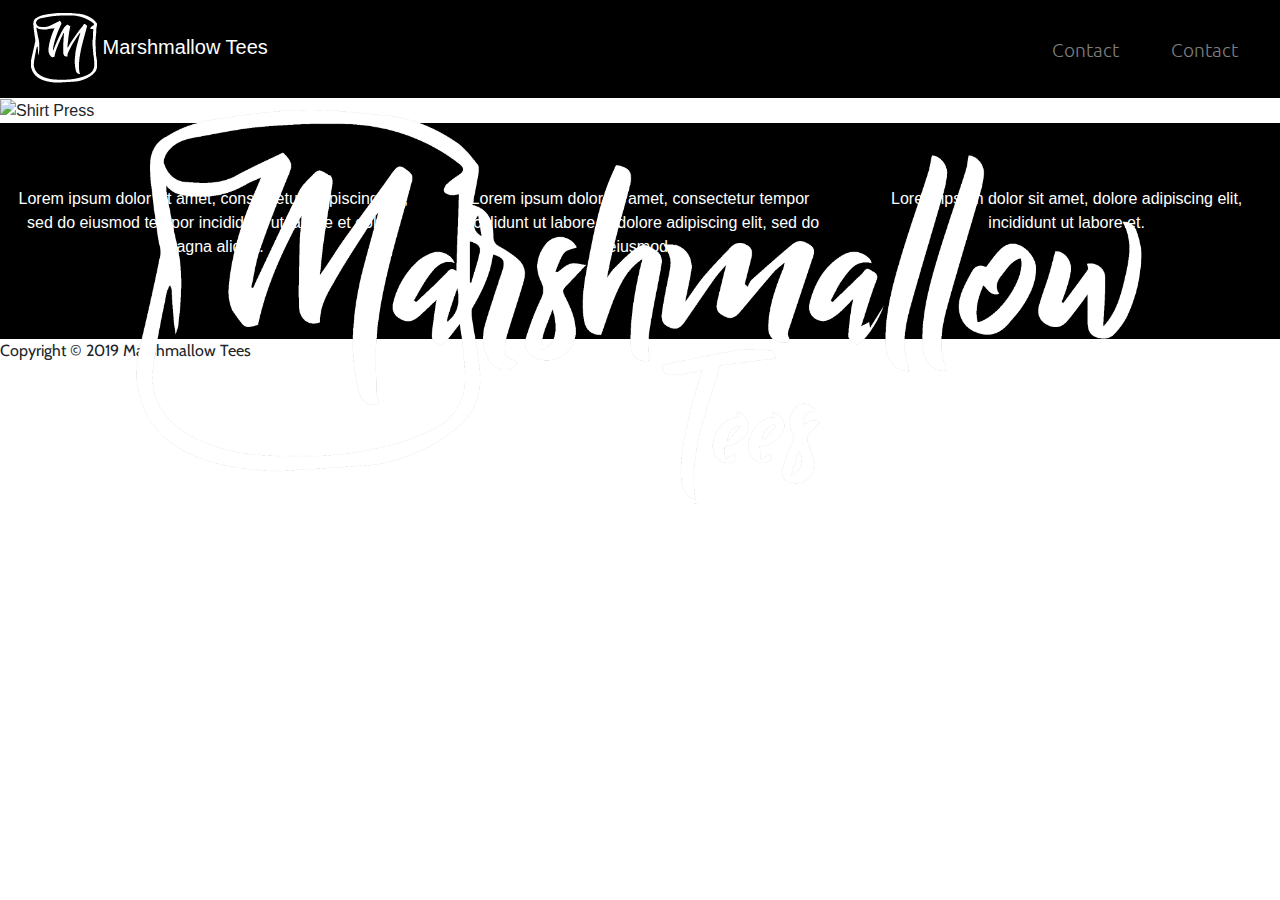
==== index.html @ 92df9481 "add fa and feature section" ====
<!DOCTYPE html>
<html lang="en" dir="ltr">

<head>
  <meta charset="utf-8">

  <!-- CSS -->
  <link rel="stylesheet" href="css/styles.css">

  <!-- Google Font -->
  <link href="https://fonts.googleapis.com/css?family=Cabin|Ubuntu:400,700&display=swap" rel="stylesheet">

  <!-- Bootstrap v4.3 -->
  <link rel="stylesheet" href="https://stackpath.bootstrapcdn.com/bootstrap/4.3.1/css/bootstrap.min.css" integrity="sha384-ggOyR0iXCbMQv3Xipma34MD+dH/1fQ784/j6cY/iJTQUOhcWr7x9JvoRxT2MZw1T" crossorigin="anonymous">

  <!-- Font Awesome -->
  <script src="https://kit.fontawesome.com/22c0f62bb1.js"></script>

  <title>Marshmallow Tees</title>
  <link rel="shortcut icon" href="images/logo.png">

</head>

<body>

  <section class="title-section" id="title">
    <div class="container-fluid" id="title-content">

      <!-- Nav Bar -->
      <nav class="navbar navbar-expand-lg navbar-dark">

        <a class="navbar-brand" href="#title"><img src="images/logo.png" alt="Marshmallow Tees Logo"> Marshmallow Tees</a>

        <button class="navbar-toggler" type="button" data-toggle="collapse" data-target="#navbarSupportedContent" aria-controls="navbarSupportedContent" aria-expanded="false" aria-label="Toggle navigation">
          <span class="navbar-toggler-icon"></span>
        </button>

        <div class="collapse navbar-collapse" id="navbarSupportedContent">
          <ul class="navbar-nav ml-auto">
            <li class="nav-item">
              <a class="nav-link" href="#footer">Contact</a>
            </li>
            <li class="nav-item">
              <a class="nav-link" href="#footer">Contact</a>
            </li>
          </ul>
        </div>
      </nav>

      <!-- Title -->
      <div class="title">
        <img class="main-logo" src="images/mainlogo.png" alt="Marshmallow Tees Logo">
        <img class="press-image" src="images/press.jpg" alt="Shirt Press">
      </div>

    </div>
  </section>

  <!-- Features -->

  <section class="black-section" id="features">
    <div class="container-fluid">
      <div class="row">
        <div class="col-lg-4 feature">
          <i class="fas fa-search fa-5x icon"></i>
          <p>Lorem ipsum dolor sit amet, consectetur adipiscing elit, sed do eiusmod tempor incididunt ut labore et dolore magna aliqua.</p>
        </div>
        <div class="col-lg-4 feature">
          <i class="fas fa-dollar-sign fa-5x icon"></i>
          <p>Lorem ipsum dolor sit amet, consectetur tempor incididunt ut labore et dolore adipiscing elit, sed do eiusmod.</p>
        </div>
        <div class="col-lg-4 feature">
          <i class="fas fa-shipping-fast fa-5x icon"></i>
          <p>Lorem ipsum dolor sit amet, dolore adipiscing elit, incididunt ut labore et.</p>
        </div>
      </div>
    </div>
  </section>

  <!-- Bootstrap Dependencies -->
  <script src="https://code.jquery.com/jquery-3.3.1.slim.min.js" integrity="sha384-q8i/X+965DzO0rT7abK41JStQIAqVgRVzpbzo5smXKp4YfRvH+8abtTE1Pi6jizo" crossorigin="anonymous"></script>
  <script src="https://cdnjs.cloudflare.com/ajax/libs/popper.js/1.14.7/umd/popper.min.js" integrity="sha384-UO2eT0CpHqdSJQ6hJty5KVphtPhzWj9WO1clHTMGa3JDZwrnQq4sF86dIHNDz0W1" crossorigin="anonymous"></script>
  <script src="https://stackpath.bootstrapcdn.com/bootstrap/4.3.1/js/bootstrap.min.js" integrity="sha384-JjSmVgyd0p3pXB1rRibZUAYoIIy6OrQ6VrjIEaFf/nJGzIxFDsf4x0xIM+B07jRM" crossorigin="anonymous"></script>

</body>
<footer>
  <div class="container-fluid">
    <div class="row">

      <i class="fab fa-facebook-f"></i>
      <i class="fab fa-instagram"></i>
      <p>Copyright © 2019 Marshmallow Tees</p>

    </div>
  </div>
</footer>

</html>
---- css/styles.css ----
body {

  text-align: center;

}

footer {

  font-family: 'Cabin';

}


/* Sections */


.black-section {
  background-color: #000;
  text-align: center;
  color: #fff;
}

/* Navigation Bar */
.navbar {
  padding: 0 0 4.5rem;
  background-color: #000;
}

.navbar-brand {
  padding: 0 15px;
}

.nav-item {
  padding: 0 18px;
  font-weight: 300;
}

.nav-link {
  font-size: 1.2rem;
  font-family: 'Ubuntu';
}

/* Title */

#title-content {
  padding: 0;
}

.title {
  position: relative;
}

.press-image {
  width: 100%;
}

.main-logo {
  position: absolute;
  left: 10%;
  top: 20%;
  width: 80%;
}

/* Features */

.feature {
  padding: 5%;
}

.icon {
  padding: 0 0 2rem;
  color: #81d742;
}
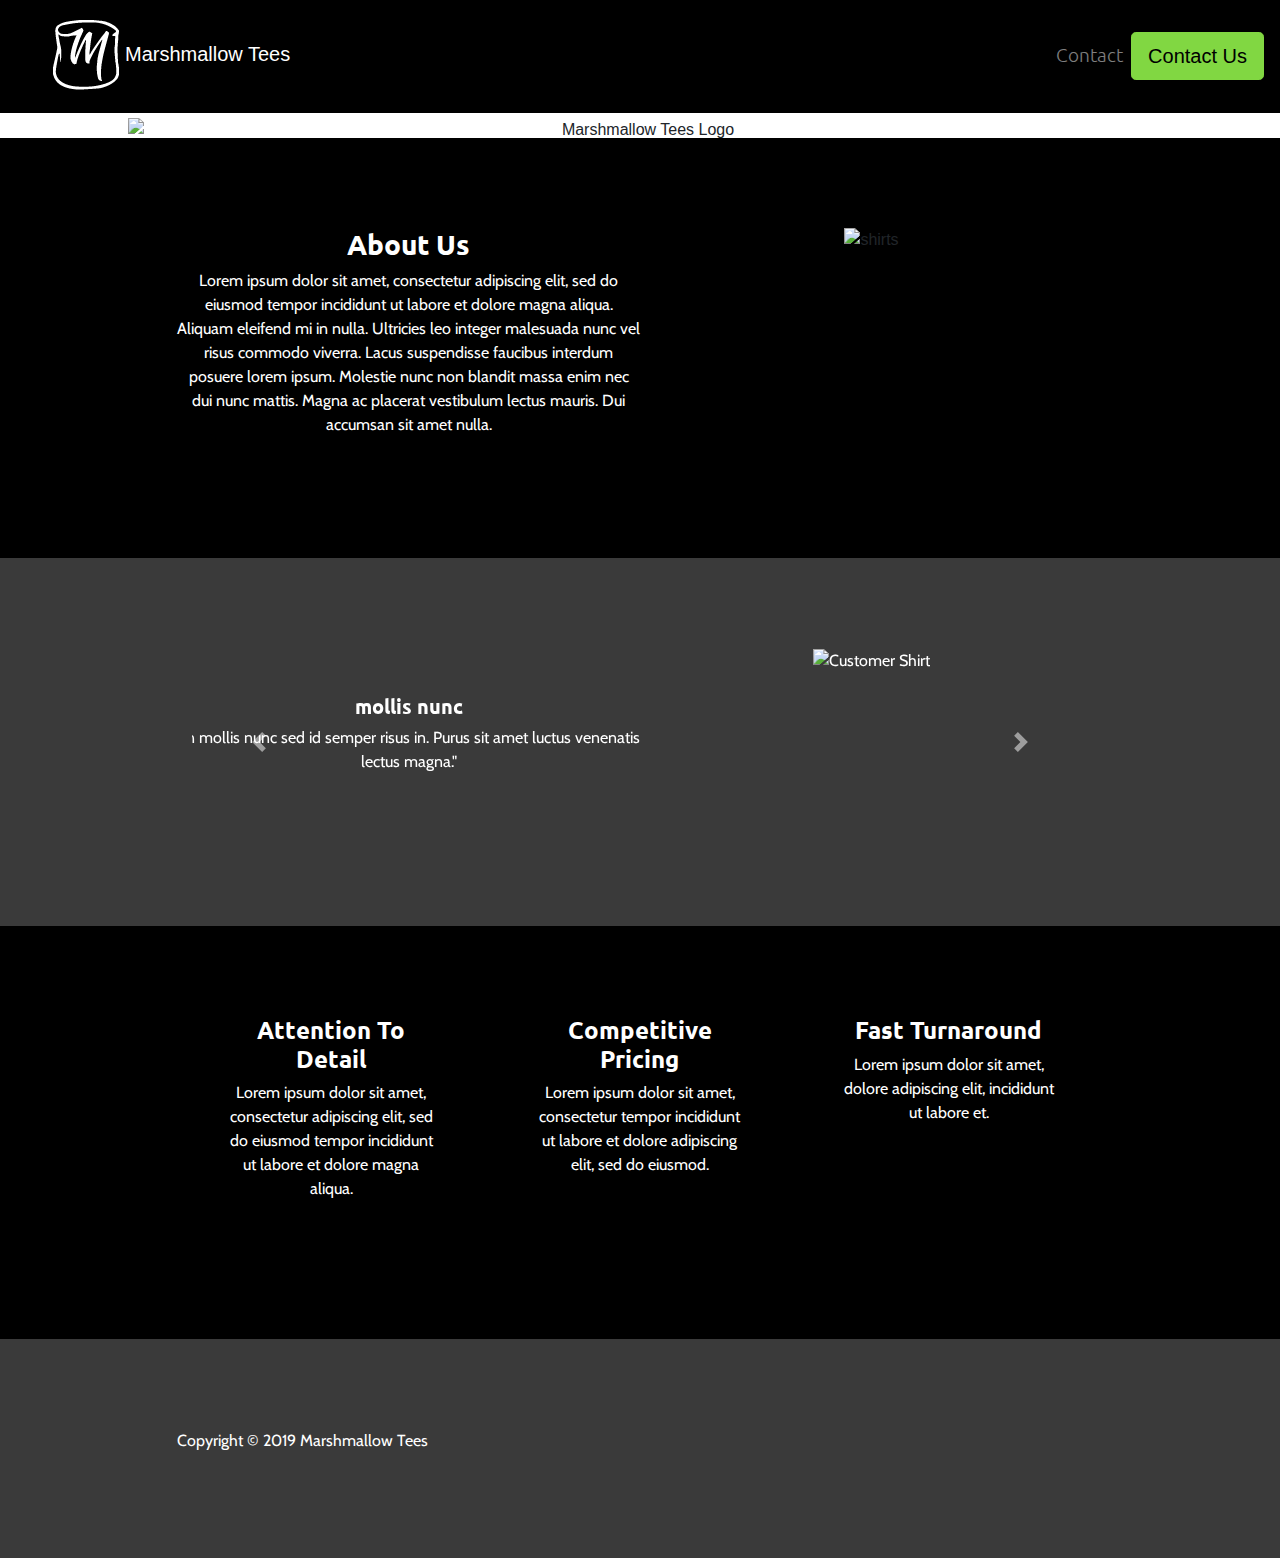
==== commit 3a6b1be0: "adjust navbar, add parallax, and add contact page" ====
--- a/index.html
+++ b/index.html
@@ -4,14 +4,14 @@
 <head>
   <meta charset="utf-8">
 
-  <!-- CSS -->
-  <link rel="stylesheet" href="css/styles.css">
-
   <!-- Google Font -->
   <link href="https://fonts.googleapis.com/css?family=Cabin|Ubuntu:400,700&display=swap" rel="stylesheet">
 
   <!-- Bootstrap v4.3 -->
   <link rel="stylesheet" href="https://stackpath.bootstrapcdn.com/bootstrap/4.3.1/css/bootstrap.min.css" integrity="sha384-ggOyR0iXCbMQv3Xipma34MD+dH/1fQ784/j6cY/iJTQUOhcWr7x9JvoRxT2MZw1T" crossorigin="anonymous">
+
+  <!-- CSS -->
+  <link rel="stylesheet" href="css/styles.css">
 
   <!-- Font Awesome -->
   <script src="https://kit.fontawesome.com/22c0f62bb1.js"></script>
@@ -41,18 +41,94 @@
               <a class="nav-link" href="#footer">Contact</a>
             </li>
             <li class="nav-item">
-              <a class="nav-link" href="#footer">Contact</a>
+              <a class="btn btn-lg btn-primary" href="contactUs.html">Contact Us</a>
             </li>
           </ul>
         </div>
       </nav>
 
       <!-- Title -->
-      <div class="title">
-        <img class="main-logo" src="images/mainlogo.png" alt="Marshmallow Tees Logo">
+
+      <div class="title parallax">
+        <div class="main-title-logo">
+        <img class="main-logo" src="images/mainLogo.png" alt="Marshmallow Tees Logo">
+      </div>
         <img class="press-image" src="images/press.jpg" alt="Shirt Press">
+
+
       </div>
+    </div>
+  </section>
 
+  <!-- About Us -->
+
+  <section class="about-us-section" id="about-us">
+    <div class="container-fluid">
+      <div class="row">
+        <div class="col-lg-6 about-us-text">
+          <h3>About Us</h3>
+          <p>Lorem ipsum dolor sit amet, consectetur adipiscing elit, sed do eiusmod tempor incididunt ut labore et dolore magna aliqua. Aliquam eleifend mi in nulla. Ultricies leo integer malesuada nunc vel risus commodo viverra. Lacus suspendisse
+            faucibus interdum posuere lorem ipsum. Molestie nunc non blandit massa enim nec dui nunc mattis. Magna ac placerat vestibulum lectus mauris. Dui accumsan sit amet nulla.</p>
+        </div>
+        <div class="col-lg-6">
+          <img class="about-us-image" src="images/aboutUsImage.png" alt="shirts">
+        </div>
+      </div>
+    </div>
+  </section>
+
+  <!-- Testimonials -->
+
+  <section class="testimonials-section" id="testimonials">
+    <div class="container-fluid">
+      <div id="testimonials-carousel" class="carousel slide" data-ride="carousel">
+        <div class="carousel-inner">
+          <div class="carousel-item active">
+            <div class="row">
+              <div class="col-lg-6 center-testimonial-text">
+                <i class="fas fa-user-circle fa-5x user-icon"></i>
+                <h5>mollis nunc</h5>
+                <p>"In mollis nunc sed id semper risus in. Purus sit amet luctus venenatis lectus magna."</p>
+              </div>
+              <div class="col-lg-6">
+                <img class="testimonial-image" src="images/testimonialShirt1.png" alt="Customer Shirt">
+              </div>
+            </div>
+          </div>
+          <div class="carousel-item">
+            <div class="row">
+              <div class="col-lg-6 center-testimonial-text">
+                <i class="fas fa-user-circle fa-5x user-icon"></i>
+                <h5>ut labore</h5>
+                <p>"Lorem ipsum dolor sit amet, consectetur adipiscing elit, sed do eiusmod tempor incididunt ut labore et dolore magna aliqua."</p>
+              </div>
+              <div class="col-lg-6">
+                <img class="testimonial-image" src="images/testimonialShirt2.png" alt="Customer Shirt">
+              </div>
+            </div>
+          </div>
+          <div class="carousel-item">
+            <div class="row">
+              <div class="col-lg-6 center-testimonial-text">
+                <i class="fas fa-user-circle fa-5x user-icon"></i>
+                <h5>elit lectus</h5>
+                <p>"Id nibh tortor id aliquet lectus proin nibh."</p>
+              </div>
+              <div class="col-lg-6">
+                <img class="testimonial-image" src="images/testimonialShirt3.png" alt="Customer Shirt">
+              </div>
+            </div>
+          </div>
+        </div>
+        <a class="carousel-control-prev" href="#testimonials-carousel" role="button" data-slide="prev">
+          <span class="carousel-control-prev-icon" aria-hidden="true"></span>
+          <span class="sr-only">Previous</span>
+        </a>
+        <a class="carousel-control-next" href="#testimonials-carousel" role="button" data-slide="next">
+          <span class="carousel-control-next-icon" aria-hidden="true"></span>
+          <span class="sr-only">Next</span>
+        </a>
+      </div>
     </div>
   </section>
 
@@ -61,21 +137,32 @@
   <section class="black-section" id="features">
     <div class="container-fluid">
       <div class="row">
-        <div class="col-lg-4 feature">
-          <i class="fas fa-search fa-5x icon"></i>
+        <div class="col-lg-4 col-md-6 feature">
+          <i class="fas fa-search fa-5x feature-icon"></i>
+          <h4>Attention To Detail</h4>
           <p>Lorem ipsum dolor sit amet, consectetur adipiscing elit, sed do eiusmod tempor incididunt ut labore et dolore magna aliqua.</p>
         </div>
-        <div class="col-lg-4 feature">
-          <i class="fas fa-dollar-sign fa-5x icon"></i>
+        <div class="col-lg-4 col-md-6 feature">
+          <i class="fas fa-dollar-sign fa-5x feature-icon"></i>
+          <h4>Competitive Pricing</h4>
           <p>Lorem ipsum dolor sit amet, consectetur tempor incididunt ut labore et dolore adipiscing elit, sed do eiusmod.</p>
         </div>
-        <div class="col-lg-4 feature">
-          <i class="fas fa-shipping-fast fa-5x icon"></i>
+        <div class="col-lg-4 col-md-12 feature">
+          <i class="fas fa-shipping-fast fa-5x feature-icon"></i>
+          <h4>Fast Turnaround</h4>
           <p>Lorem ipsum dolor sit amet, dolore adipiscing elit, incididunt ut labore et.</p>
         </div>
       </div>
     </div>
   </section>
+
+
+  <!-- Call To Action -->
+
+
+
+
+
 
   <!-- Bootstrap Dependencies -->
   <script src="https://code.jquery.com/jquery-3.3.1.slim.min.js" integrity="sha384-q8i/X+965DzO0rT7abK41JStQIAqVgRVzpbzo5smXKp4YfRvH+8abtTE1Pi6jizo" crossorigin="anonymous"></script>
@@ -87,8 +174,8 @@
   <div class="container-fluid">
     <div class="row">
 
-      <i class="fab fa-facebook-f"></i>
-      <i class="fab fa-instagram"></i>
+      <i class="fab fa-facebook-f footer-icon"></i>
+      <i class="fab fa-instagram footer-icon"></i>
       <p>Copyright © 2019 Marshmallow Tees</p>
 
     </div>
--- a/css/styles.css
+++ b/css/styles.css
@@ -1,38 +1,66 @@
+body {
+  text-align: center;
+  height: 100%;
+}
 
-body {
-
-  text-align: center;
-
+html {
+  height: 100%;
 }
 
 footer {
-
   font-family: 'Cabin';
-
+  background-color: #3a3a3a;
+  color: #fff;
 }
 
+h1, h2, h3, h4, h5, h6 {
+  font-family: 'Ubuntu';
+  font-weight: 700;
+}
+
+p {
+  font-family: 'Cabin';
+}
+
+.container-fluid {
+  padding: 7% 15%;
+}
+
+.parallax {
+  background-image: url("../images/press.jpg");
+
+  height: 100%;
+  /* padding: -84% 0 0; */
+
+  background-attachment: fixed;
+  background-position: center;
+  background-repeat: no-repeat;
+  background-size: cover;
+  z-index: -1;
+}
 
 /* Sections */
-
-
 .black-section {
   background-color: #000;
   text-align: center;
   color: #fff;
 }
 
+.about-us-section {
+  background-color: #000;
+}
+
 /* Navigation Bar */
 .navbar {
-  padding: 0 0 4.5rem;
   background-color: #000;
 }
 
 .navbar-brand {
-  padding: 0 15px;
+  padding: 1% 3%;
 }
 
 .nav-item {
-  padding: 0 18px;
+  padding: 0;
   font-weight: 300;
 }
 
@@ -41,8 +69,23 @@
   font-family: 'Ubuntu';
 }
 
+.navbar-toggler {
+  margin: 0 3%;
+}
+
+.btn-primary {
+  background-color: #81d742;
+  border-color: #81d742;
+  color: #000;
+}
+
+.btn-primary:hover {
+  background-color: #93f74a;
+  border-color: #93f74a;
+  color: #000;
+}
+
 /* Title */
-
 #title-content {
   padding: 0;
 }
@@ -53,6 +96,7 @@
 
 .press-image {
   width: 100%;
+  visibility: hidden;
 }
 
 .main-logo {
@@ -62,13 +106,53 @@
   width: 80%;
 }
 
-/* Features */
-
-.feature {
-  padding: 5%;
+/* About Us */
+.about-us-text {
+  color: #fff;
+  text-align: center;
+  padding: 0 0 1rem;
 }
 
-.icon {
+.about-us-image {
+  width: 99%;
+  max-width: 99%;
+}
+
+/* Features */
+.feature {
+  padding: 0 5% 2rem;
+}
+
+.feature-icon {
   padding: 0 0 2rem;
   color: #81d742;
 }
+
+/* Testimonials */
+.testimonials-section {
+  background-color: #3a3a3a;
+  color: #fff;
+  font-family: 'Cabin';
+}
+
+.carousel-item {
+  text-align: center;
+}
+
+.center-testimonial-text {
+  padding: 5% 0;
+}
+
+.testimonial-image {
+  max-width: 30rem;
+}
+
+.user-icon {
+  padding: 0 0 2rem;
+}
+
+/* Call To Action */
+/* Footer */
+.footer-icon {
+  color: #81d742;
+}
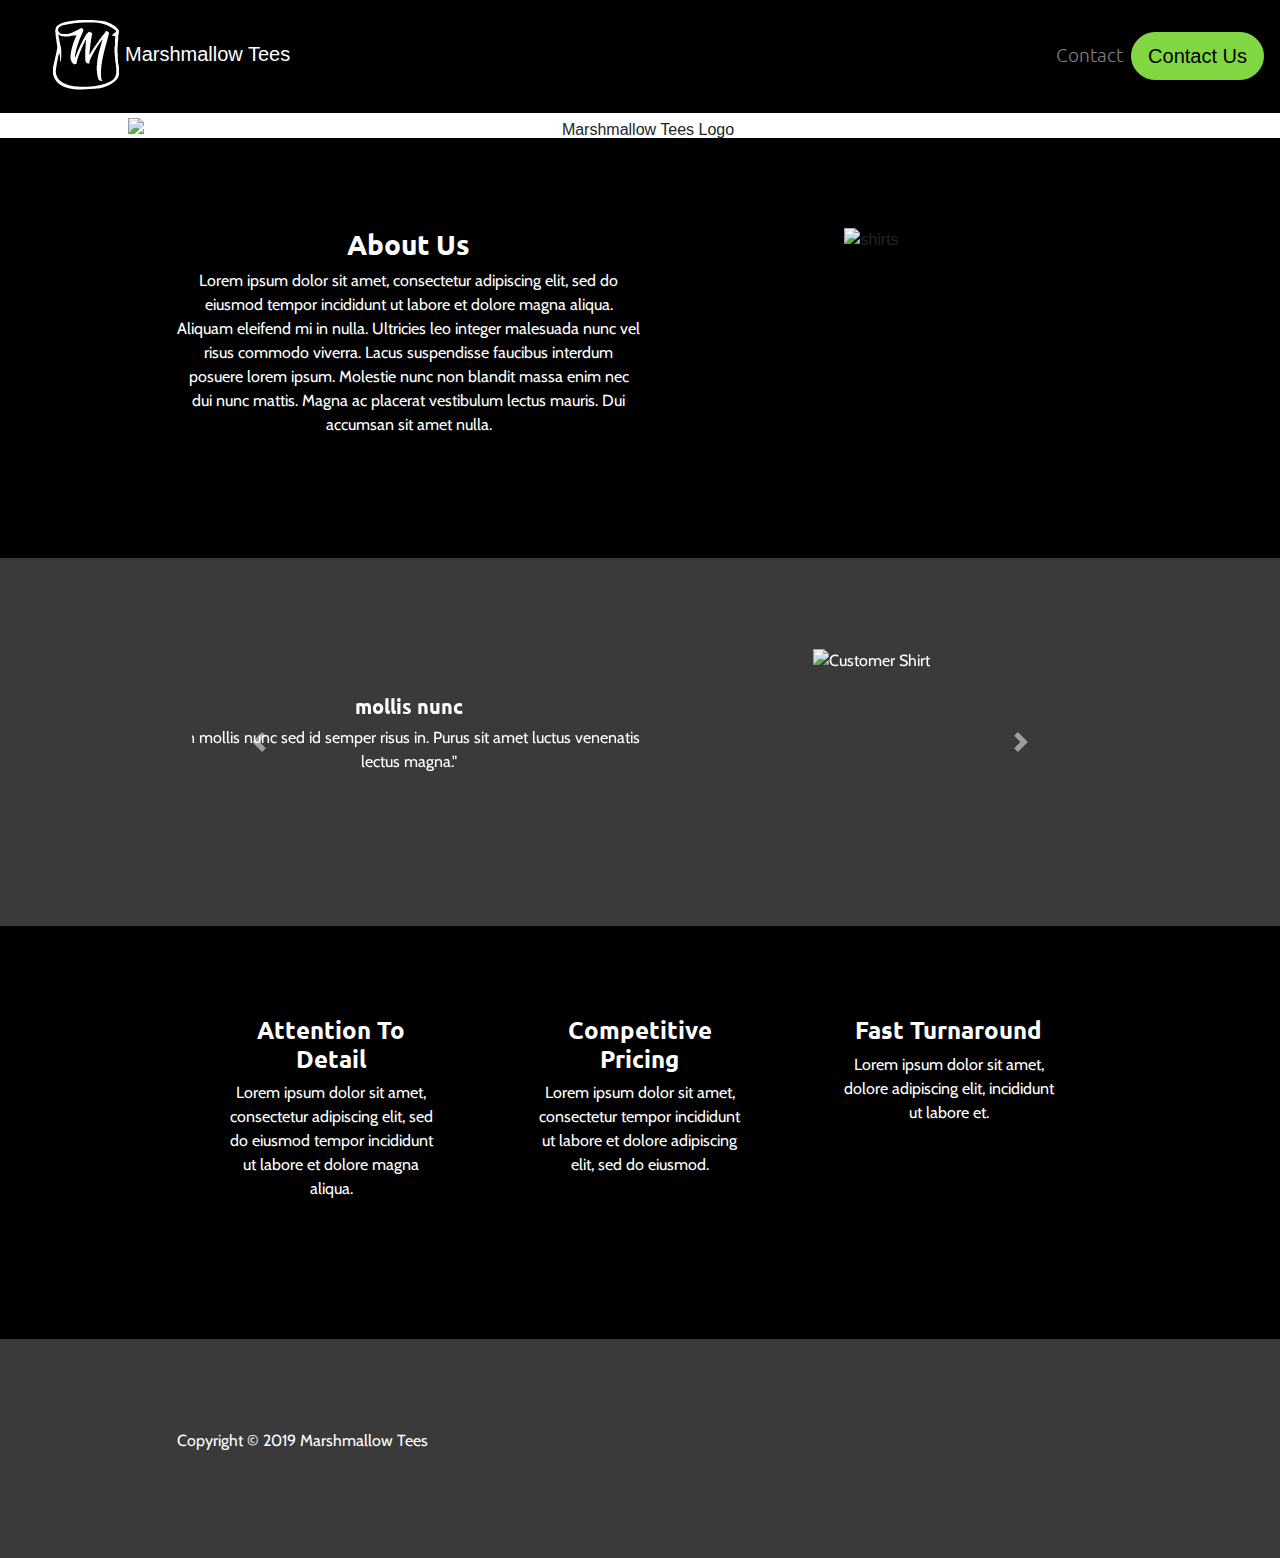
==== commit f1a0f6d7: "fix contact button, broke parallax" ====
--- a/index.html
+++ b/index.html
@@ -51,10 +51,10 @@
 
       <div class="title parallax">
         <div class="main-title-logo">
-        <img class="main-logo" src="images/mainLogo.png" alt="Marshmallow Tees Logo">
-      </div>
-        <img class="press-image" src="images/press.jpg" alt="Shirt Press">
-
+          <img class="main-logo" src="images/mainLogo.png" alt="Marshmallow Tees Logo">
+        </div>
+          <img class="press-image" src="images/press.jpg" alt="Shirt Press">
+        </div>
 
       </div>
     </div>
--- a/css/styles.css
+++ b/css/styles.css
@@ -28,10 +28,8 @@
 
 .parallax {
   background-image: url("../images/press.jpg");
-
   height: 100%;
   /* padding: -84% 0 0; */
-
   background-attachment: fixed;
   background-position: center;
   background-repeat: no-repeat;
@@ -77,6 +75,7 @@
   background-color: #81d742;
   border-color: #81d742;
   color: #000;
+  border-radius: 40px;
 }
 
 .btn-primary:hover {
@@ -98,6 +97,12 @@
   width: 100%;
   visibility: hidden;
 }
+
+.image-overlay {
+  color: rgba(0, 0, 0, 0.84);
+}
+
+
 
 .main-logo {
   position: absolute;
@@ -144,6 +149,7 @@
 }
 
 .testimonial-image {
+  width: 100%;
   max-width: 30rem;
 }
 
@@ -156,3 +162,17 @@
 .footer-icon {
   color: #81d742;
 }
+
+@media only screen and (max-width: 992px) {
+.parallax {
+  visibility: hidden;
+}
+.press-image {
+  visibility: visible;
+  z-index: -1;
+}
+.main-title-logo {
+  visibility: visible;
+}
+
+}
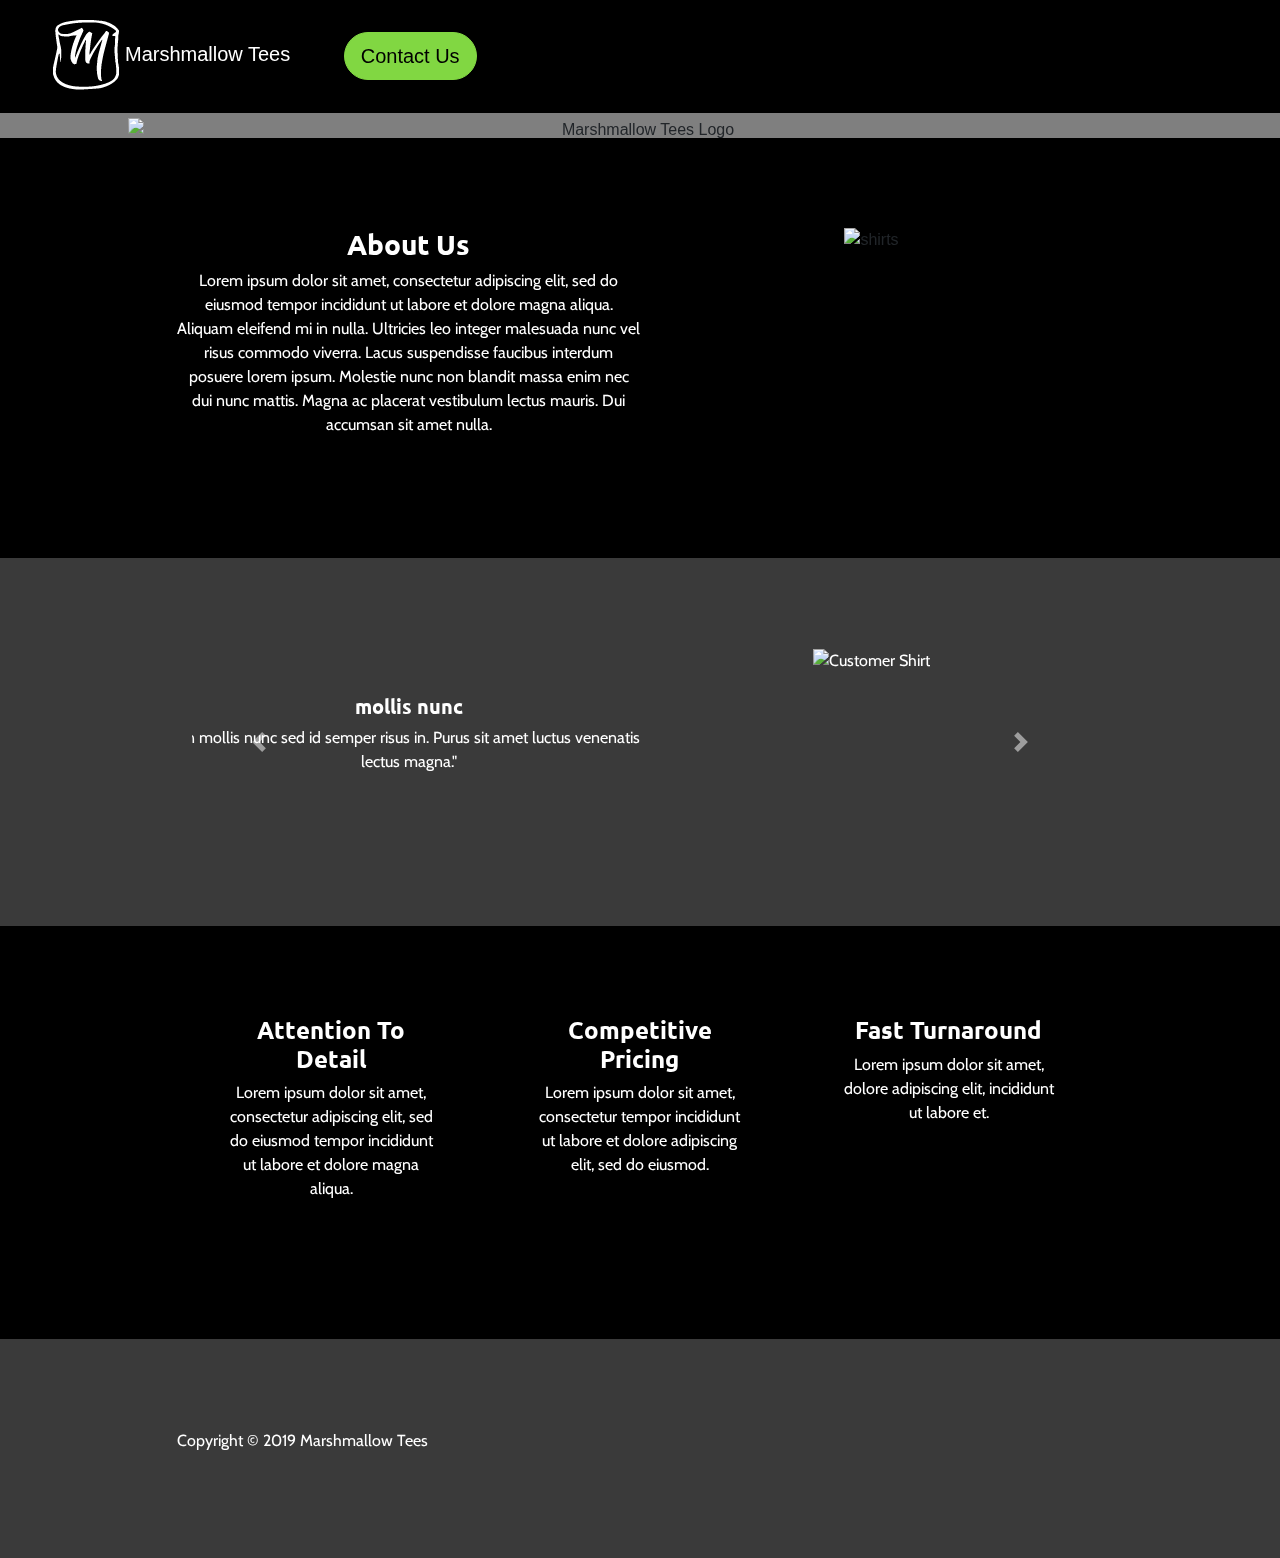
==== commit 3647cb8c: "edit contact button and contactus page" ====
--- a/index.html
+++ b/index.html
@@ -31,11 +31,12 @@
 
         <a class="navbar-brand" href="#title"><img src="images/logo.png" alt="Marshmallow Tees Logo"> Marshmallow Tees</a>
 
-        <button class="navbar-toggler" type="button" data-toggle="collapse" data-target="#navbarSupportedContent" aria-controls="navbarSupportedContent" aria-expanded="false" aria-label="Toggle navigation">
+        <a class="btn btn-lg btn-primary" href="contactUs.html">Contact Us</a>
+        <!-- <button class="navbar-toggler" type="button" data-toggle="collapse" data-target="#navbarSupportedContent" aria-controls="navbarSupportedContent" aria-expanded="false" aria-label="Toggle navigation">
           <span class="navbar-toggler-icon"></span>
-        </button>
+        </button> -->
 
-        <div class="collapse navbar-collapse" id="navbarSupportedContent">
+        <!-- <div class="collapse navbar-collapse" id="navbarSupportedContent">
           <ul class="navbar-nav ml-auto">
             <li class="nav-item">
               <a class="nav-link" href="#footer">Contact</a>
@@ -44,17 +45,19 @@
               <a class="btn btn-lg btn-primary" href="contactUs.html">Contact Us</a>
             </li>
           </ul>
-        </div>
+        </div> -->
       </nav>
 
       <!-- Title -->
 
       <div class="title parallax">
         <div class="main-title-logo">
+          <div id = "overlay">
+          </div>
           <img class="main-logo" src="images/mainLogo.png" alt="Marshmallow Tees Logo">
         </div>
-          <img class="press-image" src="images/press.jpg" alt="Shirt Press">
-        </div>
+<img class="press-image" src="images/press.jpg" alt="Shirt Press">
+      </div>
 
       </div>
     </div>
--- a/css/styles.css
+++ b/css/styles.css
@@ -35,8 +35,20 @@
   background-repeat: no-repeat;
   background-size: cover;
   z-index: -1;
-}
-
+
+}
+#overlay {
+  position: fixed;
+  width: 100%;
+  height: 100%;
+  top: 0;
+  left: 0;
+  right: 0;
+  bottom: 0;
+  background-color: rgba(0,0,0,0.5);
+  z-index: -2;
+  cursor: pointer;
+}
 /* Sections */
 .black-section {
   background-color: #000;
@@ -158,21 +170,46 @@
 }
 
 /* Call To Action */
+
+
+
+/* Contact Us */
+
+.form-section {
+  text-align: center;
+}
+
+.jot-form {
+  padding: 0 25%;
+}
+
 /* Footer */
 .footer-icon {
   color: #81d742;
 }
 
 @media only screen and (max-width: 992px) {
-.parallax {
-  visibility: hidden;
-}
 .press-image {
-  visibility: visible;
+visibility: visible;
   z-index: -1;
 }
+
 .main-title-logo {
   visibility: visible;
-}
-
-}
+
+}
+
+.main-logo {
+  top: 30%;
+}
+
+#overlay{
+  visibility: :visible;
+  z-index: 0;
+}
+
+.jot-Form {
+  padding: 0;
+}
+
+}
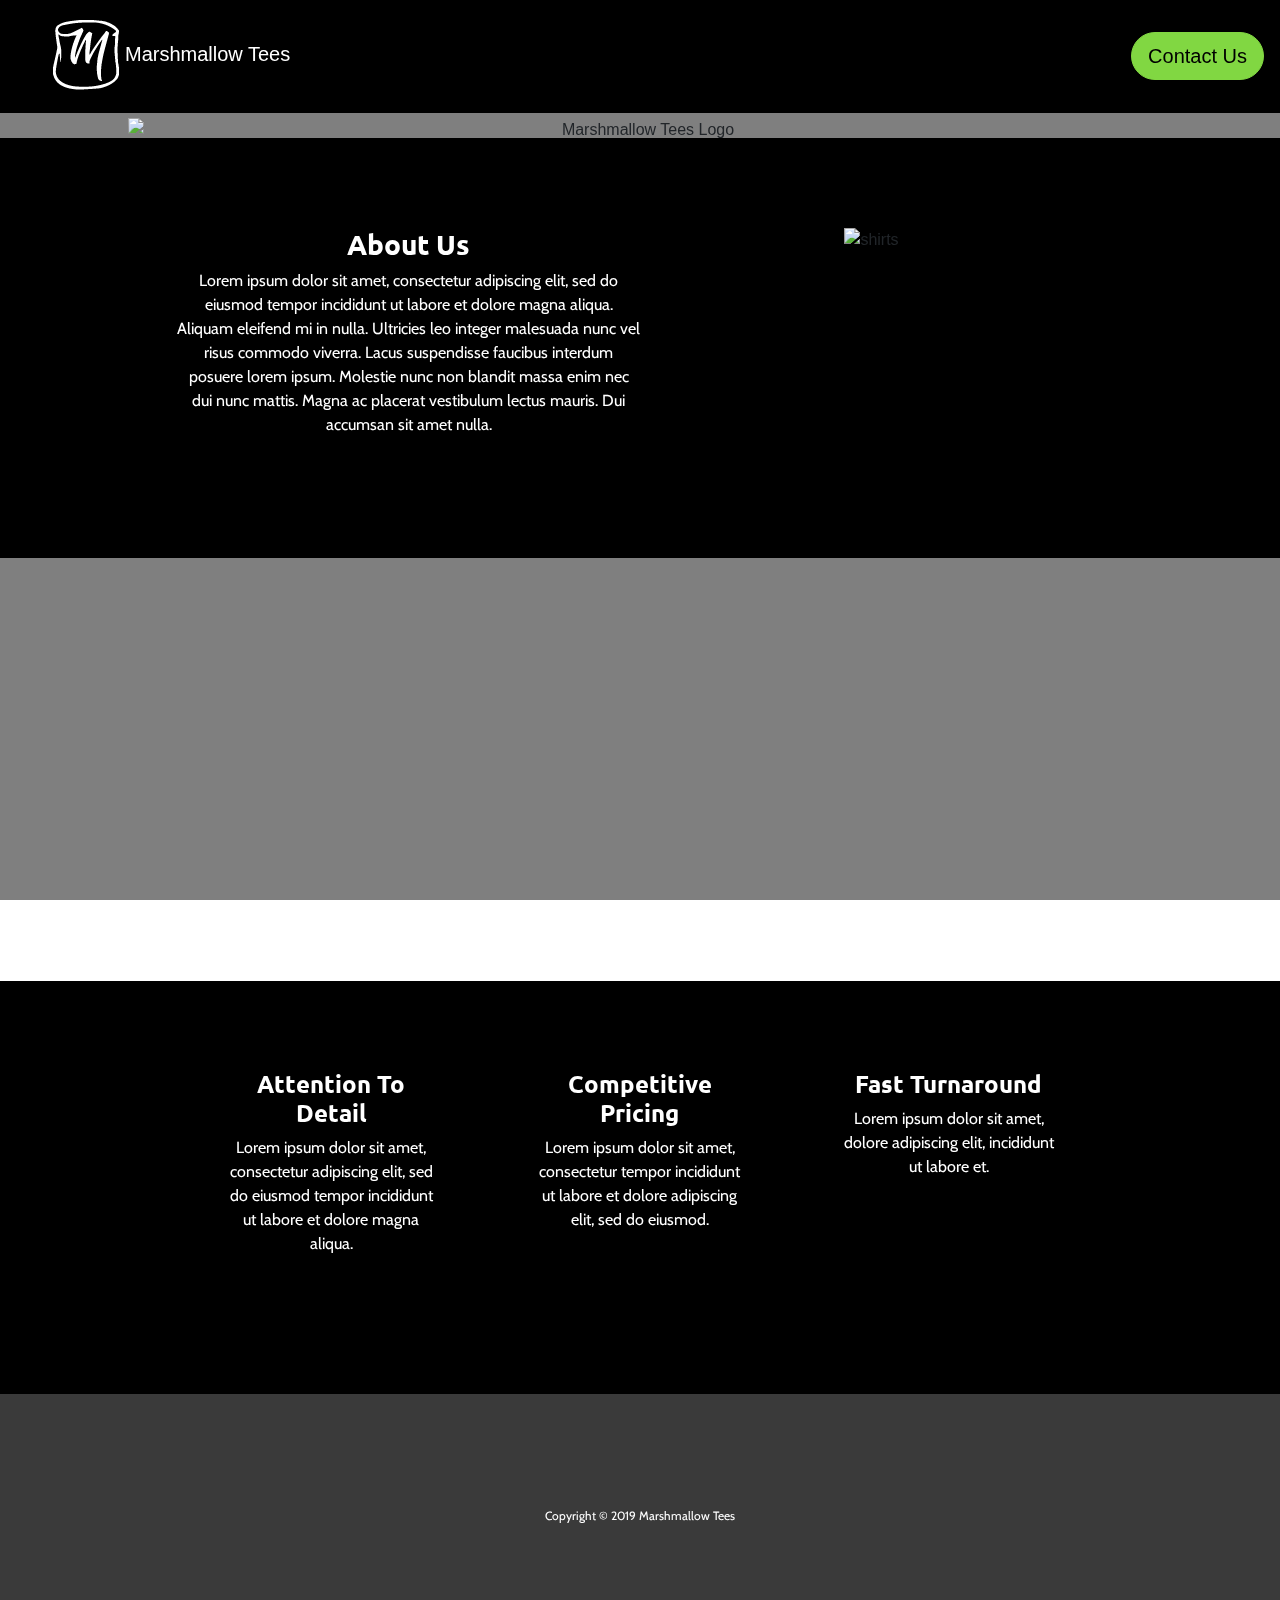
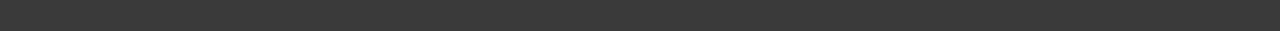
==== commit f0e87970: "remove carousel, add instagram widget, and fix social media icon in footer" ====
--- a/index.html
+++ b/index.html
@@ -31,7 +31,10 @@
 
         <a class="navbar-brand" href="#title"><img src="images/logo.png" alt="Marshmallow Tees Logo"> Marshmallow Tees</a>
 
-        <a class="btn btn-lg btn-primary" href="contactUs.html">Contact Us</a>
+        <ul class="navbar-nav ml-auto">
+          <a class="btn btn-lg btn-primary" href="contactUs.html">Contact Us</a>
+        </ul>
+
         <!-- <button class="navbar-toggler" type="button" data-toggle="collapse" data-target="#navbarSupportedContent" aria-controls="navbarSupportedContent" aria-expanded="false" aria-label="Toggle navigation">
           <span class="navbar-toggler-icon"></span>
         </button> -->
@@ -52,14 +55,14 @@
 
       <div class="title parallax">
         <div class="main-title-logo">
-          <div id = "overlay">
+          <div id="overlay">
           </div>
           <img class="main-logo" src="images/mainLogo.png" alt="Marshmallow Tees Logo">
         </div>
-<img class="press-image" src="images/press.jpg" alt="Shirt Press">
+        <img class="press-image" src="images/press.jpg" alt="Shirt Press">
       </div>
 
-      </div>
+    </div>
     </div>
   </section>
 
@@ -82,56 +85,11 @@
 
   <!-- Testimonials -->
 
-  <section class="testimonials-section" id="testimonials">
-    <div class="container-fluid">
-      <div id="testimonials-carousel" class="carousel slide" data-ride="carousel">
-        <div class="carousel-inner">
-          <div class="carousel-item active">
-            <div class="row">
-              <div class="col-lg-6 center-testimonial-text">
-                <i class="fas fa-user-circle fa-5x user-icon"></i>
-                <h5>mollis nunc</h5>
-                <p>"In mollis nunc sed id semper risus in. Purus sit amet luctus venenatis lectus magna."</p>
-              </div>
-              <div class="col-lg-6">
-                <img class="testimonial-image" src="images/testimonialShirt1.png" alt="Customer Shirt">
-              </div>
-            </div>
-          </div>
-          <div class="carousel-item">
-            <div class="row">
-              <div class="col-lg-6 center-testimonial-text">
-                <i class="fas fa-user-circle fa-5x user-icon"></i>
-                <h5>ut labore</h5>
-                <p>"Lorem ipsum dolor sit amet, consectetur adipiscing elit, sed do eiusmod tempor incididunt ut labore et dolore magna aliqua."</p>
-              </div>
-              <div class="col-lg-6">
-                <img class="testimonial-image" src="images/testimonialShirt2.png" alt="Customer Shirt">
-              </div>
-            </div>
-          </div>
-          <div class="carousel-item">
-            <div class="row">
-              <div class="col-lg-6 center-testimonial-text">
-                <i class="fas fa-user-circle fa-5x user-icon"></i>
-                <h5>elit lectus</h5>
-                <p>"Id nibh tortor id aliquet lectus proin nibh."</p>
-              </div>
-              <div class="col-lg-6">
-                <img class="testimonial-image" src="images/testimonialShirt3.png" alt="Customer Shirt">
-              </div>
-            </div>
-          </div>
-        </div>
-        <a class="carousel-control-prev" href="#testimonials-carousel" role="button" data-slide="prev">
-          <span class="carousel-control-prev-icon" aria-hidden="true"></span>
-          <span class="sr-only">Previous</span>
-        </a>
-        <a class="carousel-control-next" href="#testimonials-carousel" role="button" data-slide="next">
-          <span class="carousel-control-next-icon" aria-hidden="true"></span>
-          <span class="sr-only">Next</span>
-        </a>
-      </div>
+  <section class="instragram-section" id="instagram">
+    <div class="container-fluid instagram-container">
+      <!-- SnapWidget -->
+      <iframe class="instagram-feed" src="https://snapwidget.com/embed/737854" class="snapwidget-widget instagram-feed" allowtransparency="true" frameborder="0" scrolling="no" style="border:none; overflow:hidden;"></iframe>
+
     </div>
   </section>
 
@@ -176,11 +134,13 @@
 <footer>
   <div class="container-fluid">
     <div class="row">
-
-      <i class="fab fa-facebook-f footer-icon"></i>
-      <i class="fab fa-instagram footer-icon"></i>
-      <p>Copyright © 2019 Marshmallow Tees</p>
-
+      <div class="col-lg-12">
+        <a href="https://www.instagram.com/marshmallowtees/" target="_blank">
+          <i class="fab fa-instagram footer-icon fa-3x social-link"></i></a>
+      </div>
+      <div class="col-lg-12">
+        <p class="copyright">Copyright © 2019 Marshmallow Tees</p>
+      </div>
     </div>
   </div>
 </footer>
--- a/css/styles.css
+++ b/css/styles.css
@@ -11,6 +11,7 @@
   font-family: 'Cabin';
   background-color: #3a3a3a;
   color: #fff;
+  text-align: center;
 }
 
 h1, h2, h3, h4, h5, h6 {
@@ -145,28 +146,26 @@
   color: #81d742;
 }
 
-/* Testimonials */
-.testimonials-section {
+/* Instagram Section */
+.instagram-section {
   background-color: #3a3a3a;
   color: #fff;
   font-family: 'Cabin';
 }
 
-.carousel-item {
-  text-align: center;
-}
-
-.center-testimonial-text {
-  padding: 5% 0;
-}
-
-.testimonial-image {
-  width: 100%;
-  max-width: 30rem;
-}
-
-.user-icon {
-  padding: 0 0 2rem;
+.instagram-container {
+  position: relative;
+  overflow: hidden;
+  padding-top: 26%;
+}
+
+.instagram-feed {
+border: 0;
+width: 100%;
+height: 100%;
+left: 0;
+top: 0;
+position: absolute;
 }
 
 /* Call To Action */
@@ -180,15 +179,38 @@
 }
 
 .jot-form {
-  padding: 0 25%;
+  padding: 7% 15%;
+}
+
+.contact-parallax {
+  padding: 0;
+}
+
+.contact-heading {
+  font-size: 4rem;
+  padding: 4% 0;
+}
+
+.social-link:hover {
+  color: #93f74a;
 }
 
 /* Footer */
 .footer-icon {
   color: #81d742;
-}
+  padding: 1% 2%;
+}
+
+.copyright {
+  font-size: 0.75rem;
+}
+
+/* Responsiveness */
 
 @media only screen and (max-width: 992px) {
+
+/* Main Page */
+
 .press-image {
 visibility: visible;
   z-index: -1;
@@ -204,12 +226,18 @@
 }
 
 #overlay{
-  visibility: :visible;
+  visibility: visible;
   z-index: 0;
 }
 
+/* Contact Us Page */
+
 .jot-Form {
   padding: 0;
 }
 
-}
+.contact-heading {
+  font-size: 2rem;
+}
+
+}
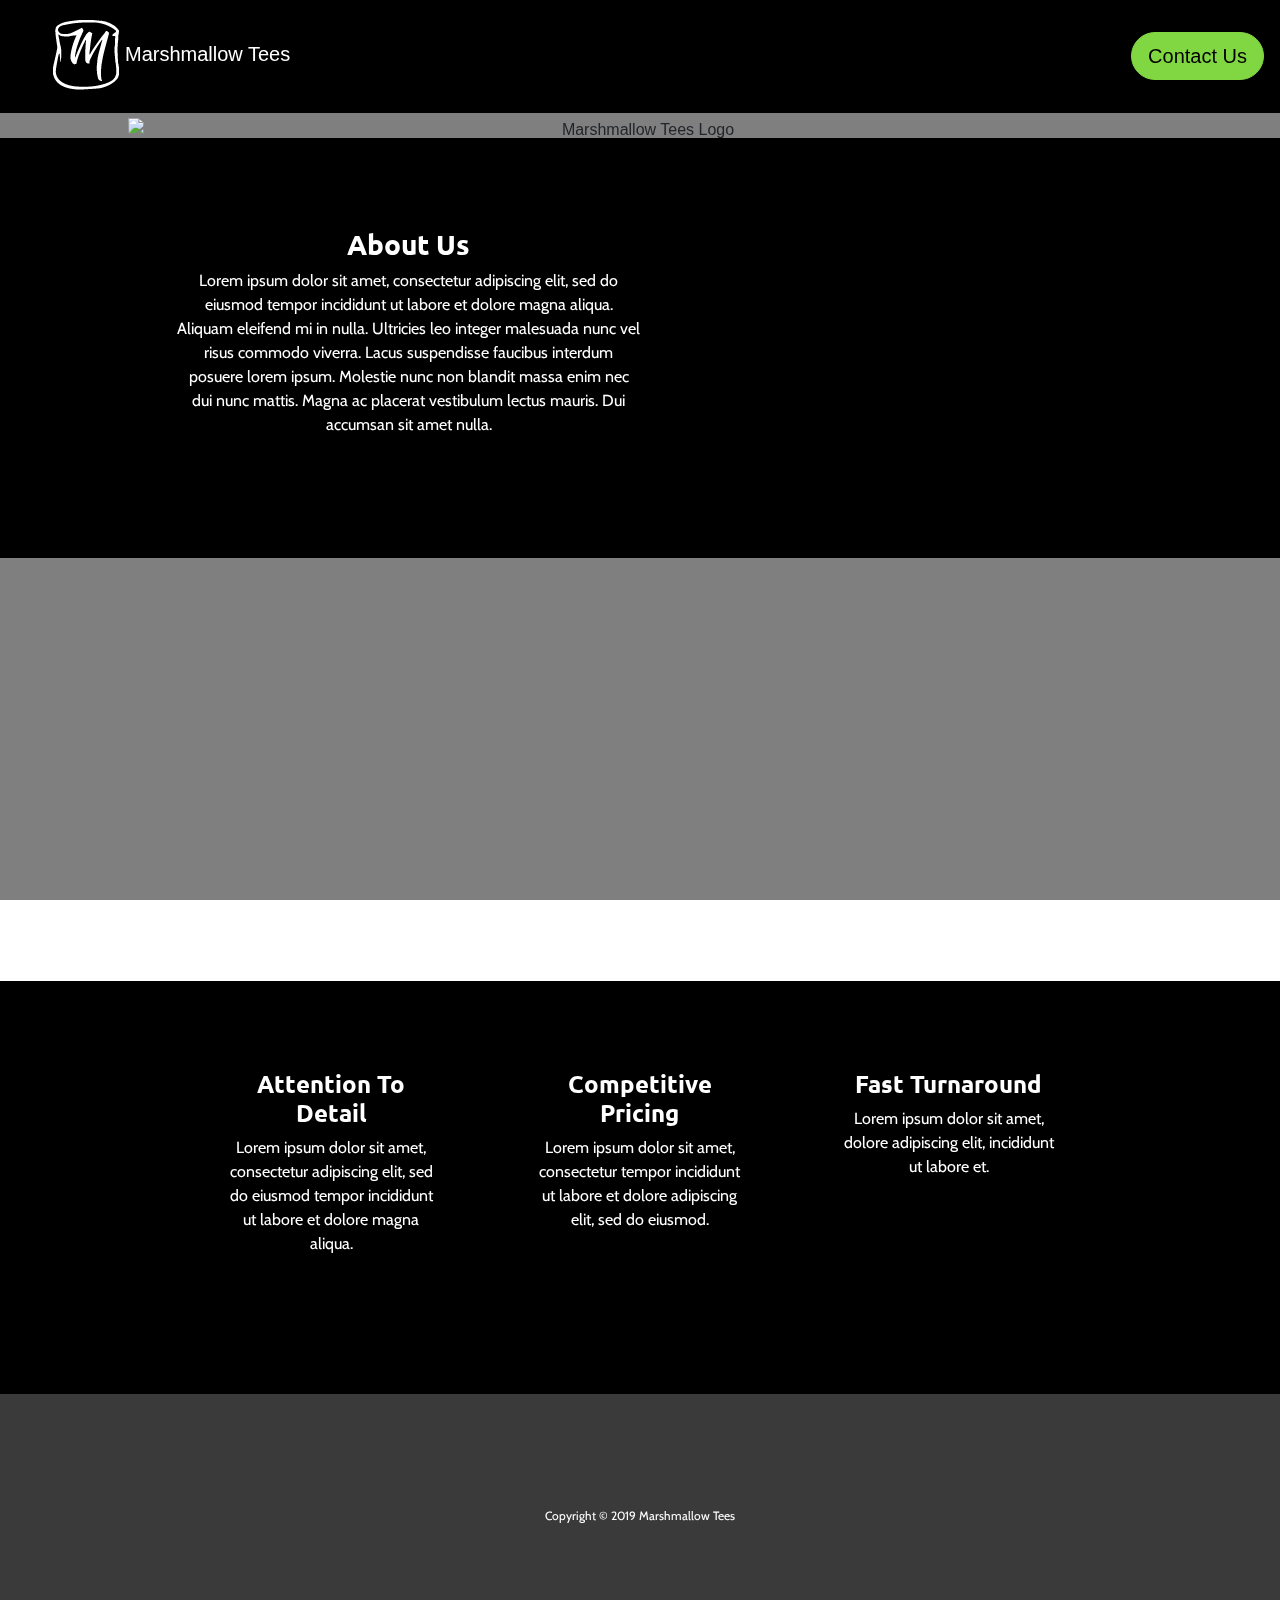
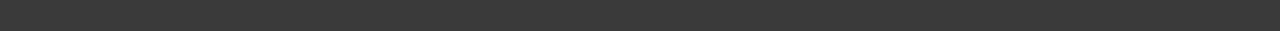
==== commit 52957424: "make contact us page image smaller and responsive" ====
--- a/index.html
+++ b/index.html
@@ -59,7 +59,7 @@
           </div>
           <img class="main-logo" src="images/mainLogo.png" alt="Marshmallow Tees Logo">
         </div>
-        <img class="press-image" src="images/press.jpg" alt="Shirt Press">
+        <img class="press-image" src="images/press-tablet.jpg" alt="Shirt Press">
       </div>
 
     </div>
@@ -77,7 +77,6 @@
             faucibus interdum posuere lorem ipsum. Molestie nunc non blandit massa enim nec dui nunc mattis. Magna ac placerat vestibulum lectus mauris. Dui accumsan sit amet nulla.</p>
         </div>
         <div class="col-lg-6">
-          <img class="about-us-image" src="images/aboutUsImage.png" alt="shirts">
         </div>
       </div>
     </div>
@@ -88,7 +87,7 @@
   <section class="instragram-section" id="instagram">
     <div class="container-fluid instagram-container">
       <!-- SnapWidget -->
-      <iframe class="instagram-feed" src="https://snapwidget.com/embed/737854" class="snapwidget-widget instagram-feed" allowtransparency="true" frameborder="0" scrolling="no" style="border:none; overflow:hidden;"></iframe>
+      <iframe title="Marshmallow Tees instagram social feed" class="instagram-feed" src="https://snapwidget.com/embed/737854" class="snapwidget-widget instagram-feed" allowtransparency="true" frameborder="0" scrolling="no" style="border:none; overflow:hidden;"></iframe>
 
     </div>
   </section>
@@ -135,7 +134,7 @@
   <div class="container-fluid">
     <div class="row">
       <div class="col-lg-12">
-        <a href="https://www.instagram.com/marshmallowtees/" target="_blank">
+        <a href="https://www.instagram.com/marshmallowtees/" target="_blank" rel="noopener">
           <i class="fab fa-instagram footer-icon fa-3x social-link"></i></a>
       </div>
       <div class="col-lg-12">
--- a/css/styles.css
+++ b/css/styles.css
@@ -191,6 +191,10 @@
   padding: 4% 0;
 }
 
+.contact-us-image {
+  background-image: url("../images/messOShirts.jpg");
+}
+
 .social-link:hover {
   color: #93f74a;
 }
@@ -221,6 +225,10 @@
 
 }
 
+.contact-us-image {
+  background-image: url("../images/messOShirts-tablet.jpg");
+}
+
 .main-logo {
   top: 30%;
 }
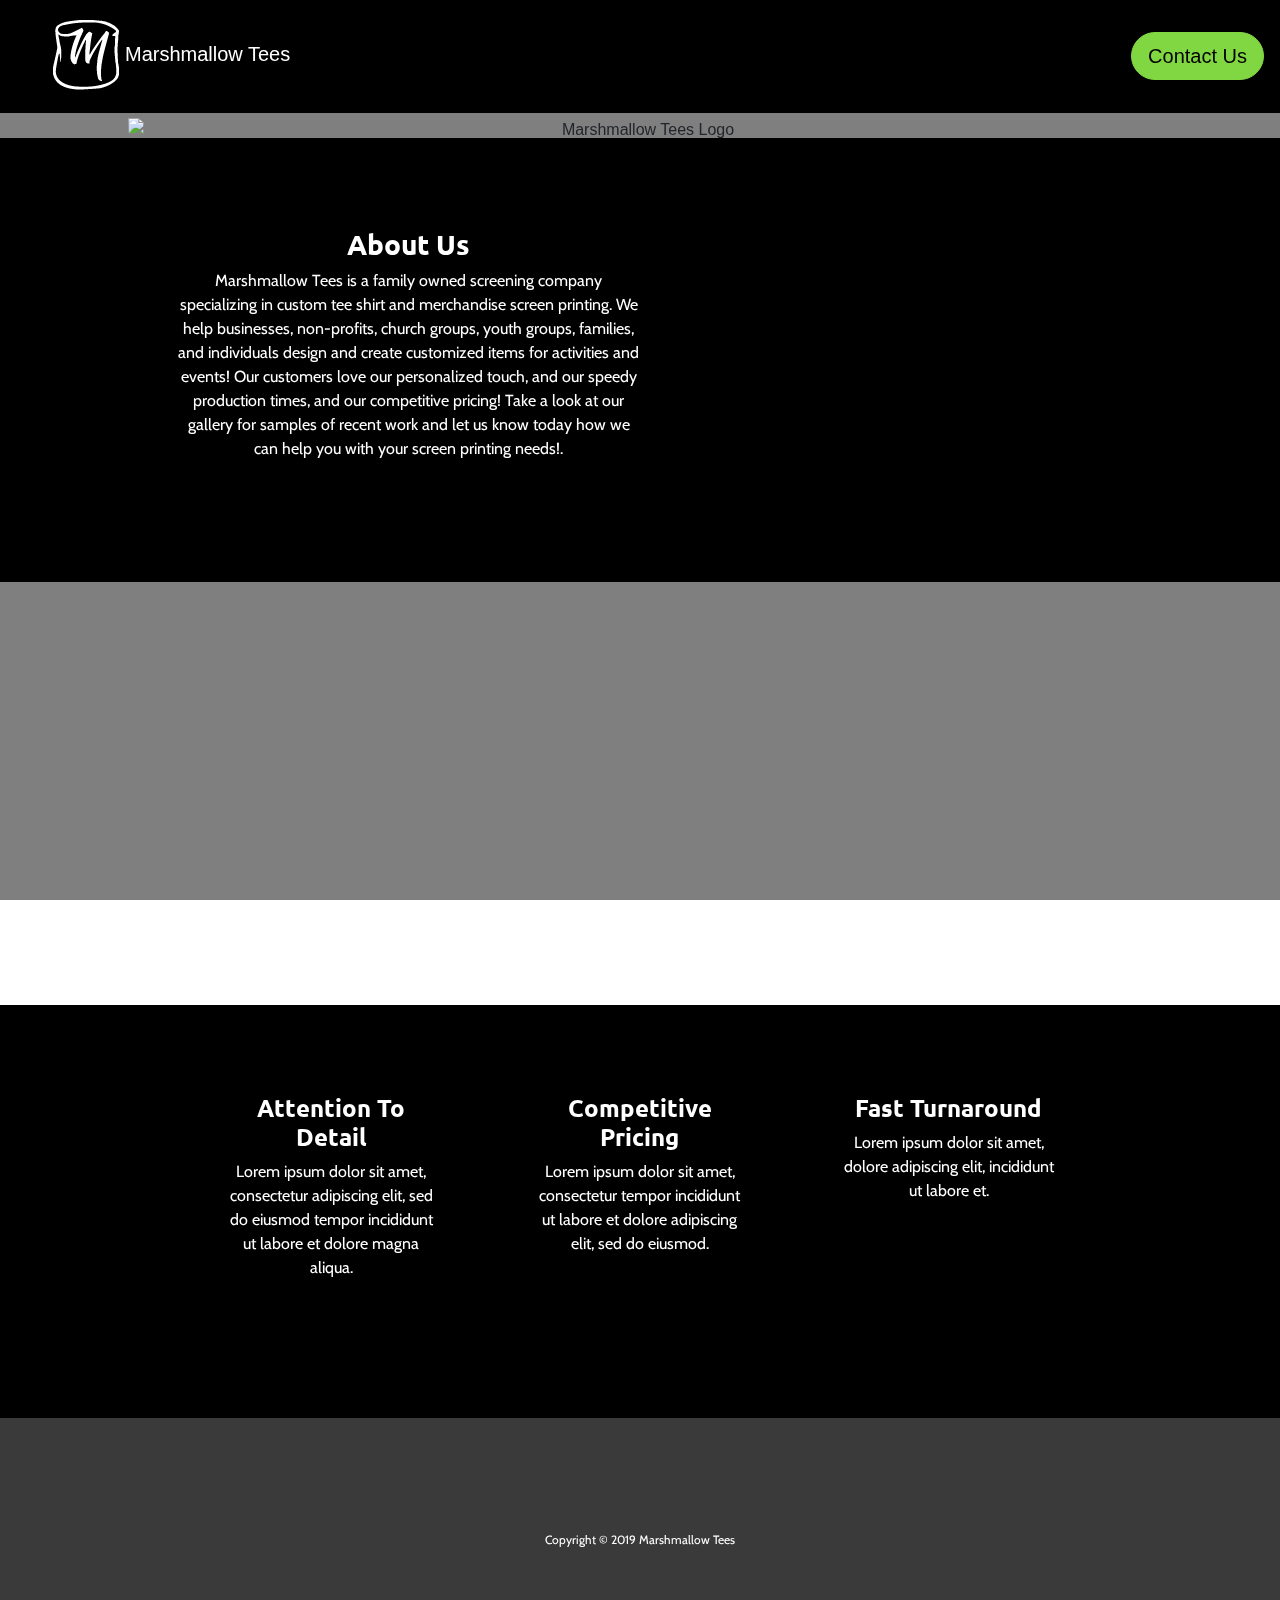
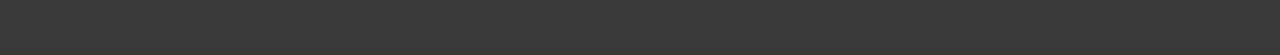
==== commit 49285909: "About Us" ====
--- a/index.html
+++ b/index.html
@@ -73,8 +73,11 @@
       <div class="row">
         <div class="col-lg-6 about-us-text">
           <h3>About Us</h3>
-          <p>Lorem ipsum dolor sit amet, consectetur adipiscing elit, sed do eiusmod tempor incididunt ut labore et dolore magna aliqua. Aliquam eleifend mi in nulla. Ultricies leo integer malesuada nunc vel risus commodo viverra. Lacus suspendisse
-            faucibus interdum posuere lorem ipsum. Molestie nunc non blandit massa enim nec dui nunc mattis. Magna ac placerat vestibulum lectus mauris. Dui accumsan sit amet nulla.</p>
+          <p>Marshmallow Tees is a family owned screening company specializing in custom tee shirt and merchandise screen printing. 
+            We help businesses, non-profits, church groups, youth groups, families, and individuals design and create customized items 
+            for activities and events! Our customers love our personalized touch, and our speedy production times, and our competitive 
+            pricing! Take a look at our gallery for samples of recent work and let us know today how we can help you with your screen 
+            printing needs!.</p>
         </div>
         <div class="col-lg-6">
         </div>
